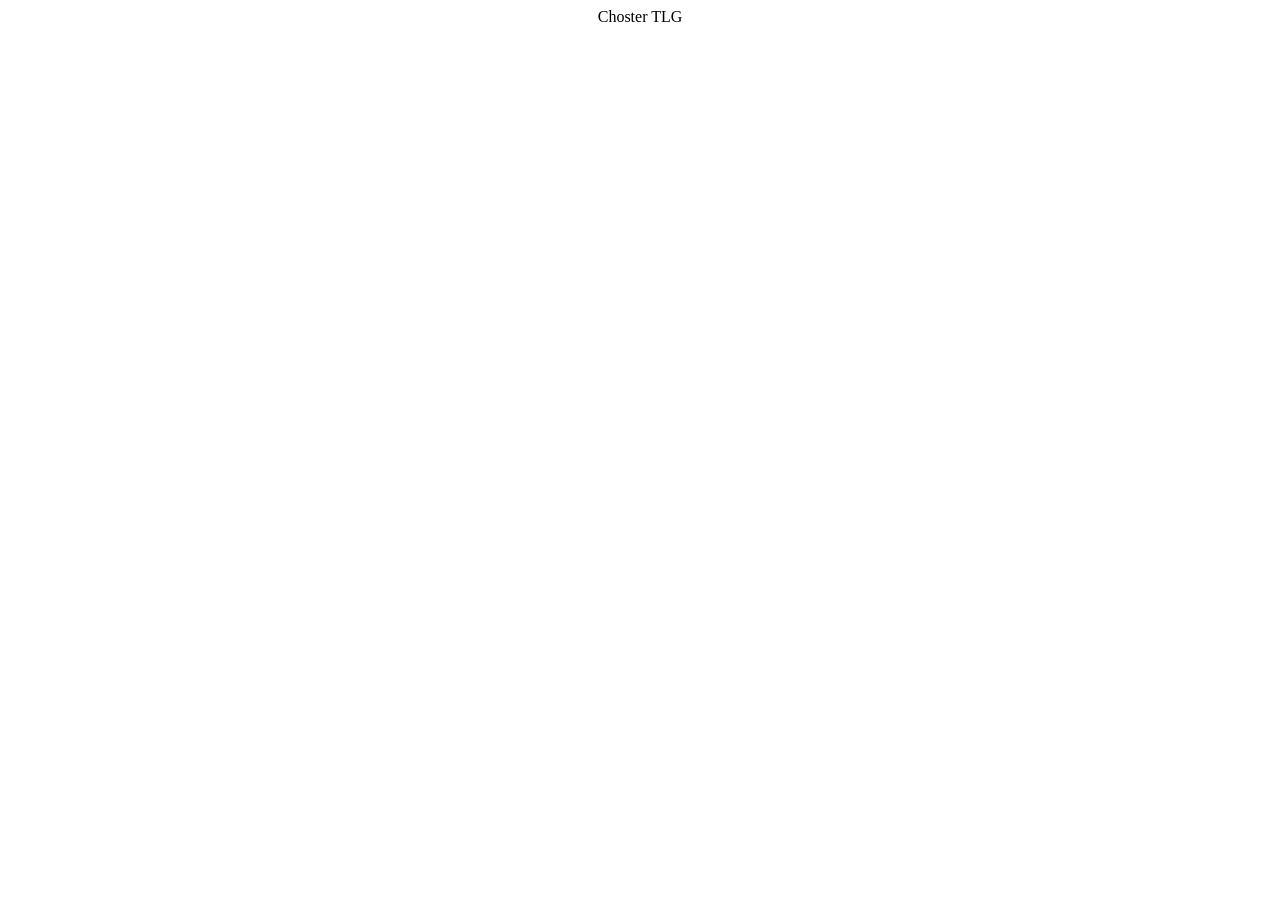
==== index.html @ 5bbf57c6 "ss" ====
<!DOCTYPE html>
<html lang="br">
<head>
    <meta charset="UTF-30">
    <meta name="viewport" content="width=device-width, initial-scale=1.0">
    <link rel="stylesheet" href="style.css">
    <title>São Julião</title>
</head>
<body>
   <div>Choster TLG</div>
</body>
</html>
---- style.css ----
body{align-items: center;
background-image: url("https://upload.wikimedia.org/wikipedia/en/6/66/Nuketown_%28Call_of_Duty%29.png?_=20230719002744");
background-repeat:no-repeat;
background-size:100%;
}
div{align-items: center;
align-self: center;
text-align: center;}
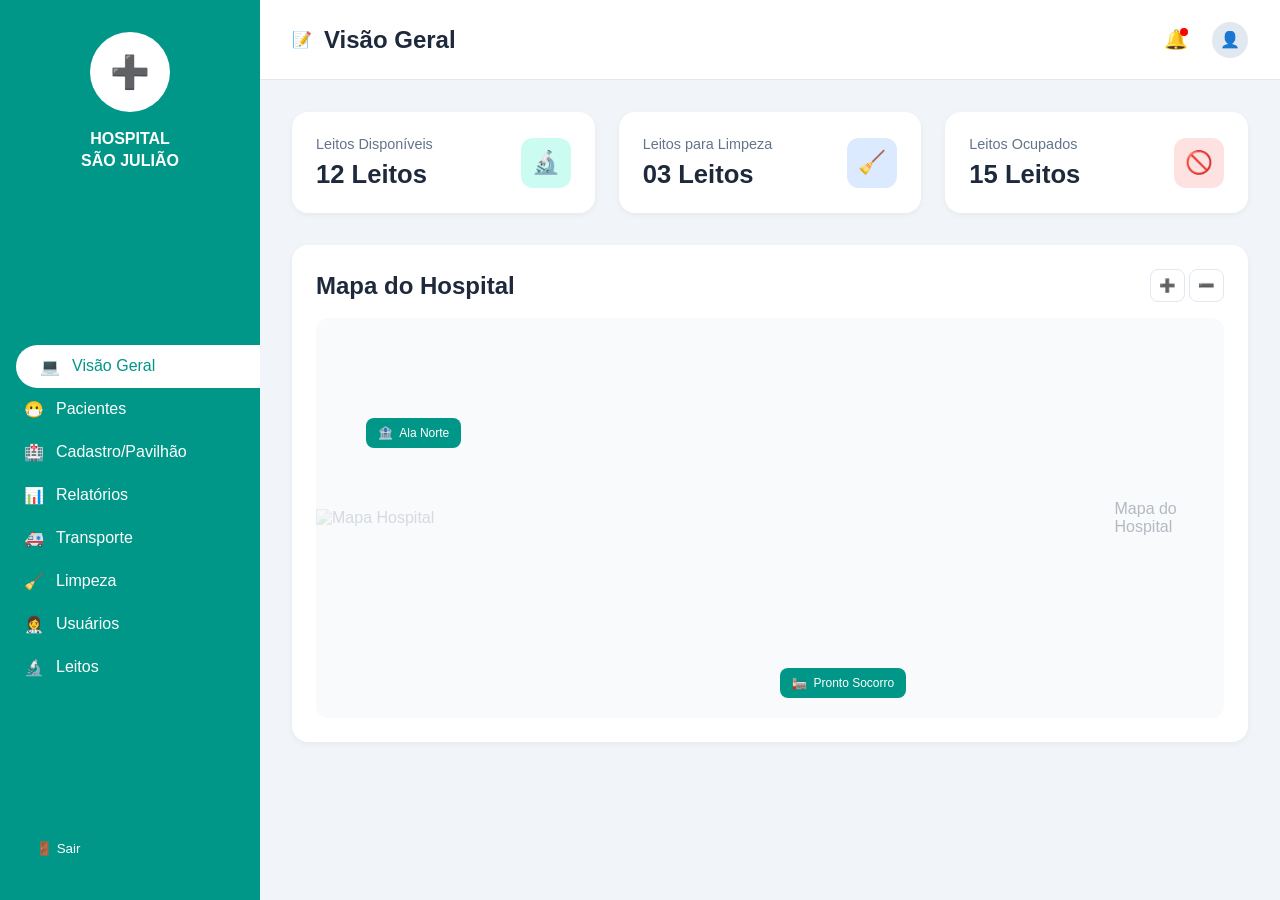
==== commit e527ce12: "Dash do Julius" ====
--- a/index.html
+++ b/index.html
@@ -1,12 +1,131 @@
 <!DOCTYPE html>
-<html lang="br">
+<html lang="pt-BR">
 <head>
-    <meta charset="UTF-30">
+    <meta charset="UTF-8">
     <meta name="viewport" content="width=device-width, initial-scale=1.0">
+    <title>Hospital São Julião</title>
     <link rel="stylesheet" href="style.css">
-    <title>São Julião</title>
 </head>
+
 <body>
-   <div>Choster TLG</div>
+
+        <aside class="sidebar">
+
+        <div class="sidebar-top">
+            <div class="logo-circle">
+                <span>➕</span>
+            </div>
+            <h1>HOSPITAL<br>SÃO JULIÃO</h1>
+        </div>
+
+        <nav class="menu">
+            <ul>
+                <li><a href="index.html" class="menu-item active">💻 <span>Visão Geral</span></a></li>
+                <li><a href="#" class="menu-item">😷 <span>Pacientes</span></a></li>
+                <li><a href="#" class="menu-item">🏥 <span>Cadastro/Pavilhão</span></a></li>
+                <li><a href="#" class="menu-item">📊 <span>Relatórios</span></a></li>
+                <li><a href="#" class="menu-item">🚑 <span>Transporte</span></a></li>
+                <li><a href="#" class="menu-item">🧹 <span>Limpeza</span></a></li>
+                <li><a href="#" class="menu-item">👩‍⚕️ <span>Usuários</span></a></li>
+                <li><a href="#" class="menu-item">🔬 <span>Leitos</span></a></li>
+            </ul>
+        </nav>
+
+        <div class="sidebar-bottom">
+            <button class="logout-btn">🚪 <span>Sair</span></button>
+        </div>
+
+    </aside>
+
+    
+    <main class="main-content">
+
+        
+        <header class="header">
+            <div class="header-left">
+                <span>📝</span>
+                <h2>Visão Geral</h2>
+            </div>
+
+            <div class="header-right">
+                <button class="notification-btn">
+                    🔔
+                    <span class="notification-dot"></span>
+                </button>
+
+                <div class="user-avatar">
+                    👤
+                </div>
+            </div>
+        </header>
+
+        
+        <section class="dashboard">
+
+            
+            <div class="cards">
+
+                <div class="card">
+                    <div>
+                        <p>Leitos Disponíveis</p>
+                        <h3>12 Leitos</h3>
+                    </div>
+                    <div class="card-icon available">🔬</div>
+                </div>
+
+                <div class="card">
+                    <div>
+                        <p>Leitos para Limpeza</p>
+                        <h3>03 Leitos</h3>
+                    </div>
+                    <div class="card-icon cleaning">🧹</div>
+                </div>
+
+                <div class="card">
+                    <div>
+                        <p>Leitos Ocupados</p>
+                        <h3>15 Leitos</h3>
+                    </div>
+                    <div class="card-icon occupied">🚫</div>
+                </div>
+
+            </div>
+
+            
+            <div class="map-section">
+
+                <div class="map-header">
+                    <h2>Mapa do Hospital</h2>
+
+                    <div class="map-actions">
+                        <button>➕</button>
+                        <button>➖</button>
+                    </div>
+                </div>
+
+                <div class="map-container">
+                    <img src="https://www.edrawsoft.com/template/hospital-floor-plan.png" 
+                        alt="Mapa Hospital" 
+                        style="width:100%; opacity:0.15;">
+                    <div class="map-placeholder">
+                        Mapa do Hospital
+                    </div>
+
+                    
+                    <div class="map-tag north-wing">
+                        🏦 <span>Ala Norte</span>
+                    </div>
+
+                    <div class="map-tag emergency">
+                        🏣 <span>Pronto Socorro</span>
+                    </div>
+                </div>
+
+            </div>
+
+        </section>
+
+    </main>
+
 </body>
 </html>
--- a/style.css
+++ b/style.css
@@ -1,8 +1,288 @@
-body{align-items: center;
-background-image: url("https://upload.wikimedia.org/wikipedia/en/6/66/Nuketown_%28Call_of_Duty%29.png?_=20230719002744");
-background-repeat:no-repeat;
-background-size:100%;
-}
-div{align-items: center;
-align-self: center;
-text-align: center;}+:root {
+    --primary: #009688;
+    --bg-main: #f1f5f9;
+    --white: #ffffff;
+    --gray-light: #e2e8f0;
+    --text-dark: #1e293b;
+
+    --shadow-sm: 0 2px 6px rgba(0,0,0,0.05);
+    --shadow-md: 0 4px 12px rgba(0,0,0,0.08);
+}
+
+* {
+    margin: 0;
+    padding: 0;
+    box-sizing: border-box;
+}
+
+body {
+    font-family: 'Inter', sans-serif;
+    display: flex;
+    min-height: 100vh;
+    background-color: var(--bg-main);
+    color: var(--text-dark);
+}
+
+.sidebar {
+    width: 260px;
+    background-color: var(--primary);
+    color: var(--white);
+    display: flex;
+    flex-direction: column;
+    justify-content: space-between;
+    padding: 2rem 0;
+}
+
+.sidebar-top {
+    text-align: center;
+    padding: 0 1.5rem;
+}
+
+.logo-circle {
+    width: 80px;
+    height: 80px;
+    background-color: var(--white);
+    border-radius: 50%;
+    display: flex;
+    align-items: center;
+    justify-content: center;
+    margin: 0 auto 1rem;
+    font-size: 2rem;
+    color: var(--primary);
+}
+
+.sidebar h1 {
+    font-size: 1rem;
+    line-height: 1.4;
+}
+
+.menu ul {
+    list-style: none;
+    margin-top: 2rem;
+}
+
+.menu-item {
+    display: flex;
+    align-items: center;
+    gap: 0.75rem;
+    padding: 0.75rem 1.5rem;
+    text-decoration: none;
+    color: var(--white);
+    transition: 0.2s ease;
+}
+
+.menu-item:hover {
+    background-color: rgba(255,255,255,0.1);
+}
+
+.menu-item.active {
+    background-color: var(--white);
+    color: var(--primary);
+    border-radius: 999px 0 0 999px;
+    margin-left: 1rem;
+}
+
+.sidebar-bottom {
+    padding: 0 1.5rem;
+}
+
+.logout-btn {
+    width: 100%;
+    padding: 0.75rem;
+    background: transparent;
+    border: none;
+    color: var(--white);
+    text-align: left;
+    cursor: pointer;
+    transition: 0.2s;
+}
+
+.logout-btn:hover {
+    opacity: 0.8;
+}
+
+.main-content {
+    flex: 1;
+    display: flex;
+    flex-direction: column;
+}
+
+.header {
+    height: 80px;
+    background-color: var(--white);
+    display: flex;
+    align-items: center;
+    justify-content: space-between;
+    padding: 0 2rem;
+    border-bottom: 1px solid var(--gray-light);
+}
+
+.header-left {
+    display: flex;
+    align-items: center;
+    gap: 0.75rem;
+}
+
+.header-right {
+    display: flex;
+    align-items: center;
+    gap: 1.5rem;
+}
+
+.notification-btn {
+    position: relative;
+    background: none;
+    border: none;
+    cursor: pointer;
+    font-size: 1.2rem;
+}
+
+.notification-dot {
+    position: absolute;
+    top: 0;
+    right: 0;
+    width: 8px;
+    height: 8px;
+    background-color: red;
+    border-radius: 50%;
+}
+
+.user-avatar {
+    width: 36px;
+    height: 36px;
+    background-color: var(--gray-light);
+    border-radius: 50%;
+    display: flex;
+    align-items: center;
+    justify-content: center;
+}
+
+.dashboard {
+    padding: 2rem;
+    flex: 1;
+    overflow-y: auto;
+}
+
+.cards {
+    display: grid;
+    grid-template-columns: repeat(auto-fit, minmax(250px, 1fr));
+    gap: 1.5rem;
+    margin-bottom: 2rem;
+}
+
+.card {
+    background-color: var(--white);
+    padding: 1.5rem;
+    border-radius: 16px;
+    box-shadow: var(--shadow-sm);
+    display: flex;
+    justify-content: space-between;
+    align-items: center;
+    transition: 0.2s ease;
+}
+
+.card:hover {
+    transform: translateY(-4px);
+    box-shadow: var(--shadow-md);
+}
+
+.card p {
+    font-size: 0.9rem;
+    color: #64748b;
+}
+
+.card h3 {
+    font-size: 1.6rem;
+    margin-top: 0.5rem;
+}
+
+.card-icon {
+    width: 50px;
+    height: 50px;
+    border-radius: 12px;
+    display: flex;
+    align-items: center;
+    justify-content: center;
+    font-size: 1.4rem;
+}
+
+.card-icon.available {
+    background-color: #ccfbf1;
+    color: var(--primary);
+}
+
+.card-icon.cleaning {
+    background-color: #dbeafe;
+    color: #2563eb;
+}
+
+.card-icon.occupied {
+    background-color: #fee2e2;
+    color: #dc2626;
+}
+
+
+.map-section {
+    background-color: var(--white);
+    padding: 1.5rem;
+    border-radius: 16px;
+    box-shadow: var(--shadow-sm);
+}
+
+.map-header {
+    display: flex;
+    justify-content: space-between;
+    align-items: center;
+    margin-bottom: 1rem;
+}
+
+.map-actions button {
+    background-color: var(--white);
+    border: 1px solid var(--gray-light);
+    padding: 0.5rem;
+    border-radius: 8px;
+    cursor: pointer;
+}
+
+.map-container {
+    position: relative;
+    height: 400px;
+    background-color: #f8fafc;
+    border-radius: 12px;
+    display: flex;
+    align-items: center;
+    justify-content: center;
+}
+
+.map-placeholder {
+    opacity: 0.3;
+}
+
+.map-tag {
+    position: absolute;
+    background-color: var(--primary);
+    color: var(--white);
+    padding: 0.5rem 0.75rem;
+    border-radius: 8px;
+    font-size: 0.75rem;
+    display: flex;
+    align-items: center;
+    gap: 0.4rem;
+    cursor: pointer;
+    transition: 0.2s;
+}
+
+.map-tag:hover {
+    transform: scale(1.05);
+}
+
+
+.north-wing {
+    top: 25%;
+    right: 84%;
+}
+
+.emergency {
+    bottom: 5%;
+    right: 35%;
+}
